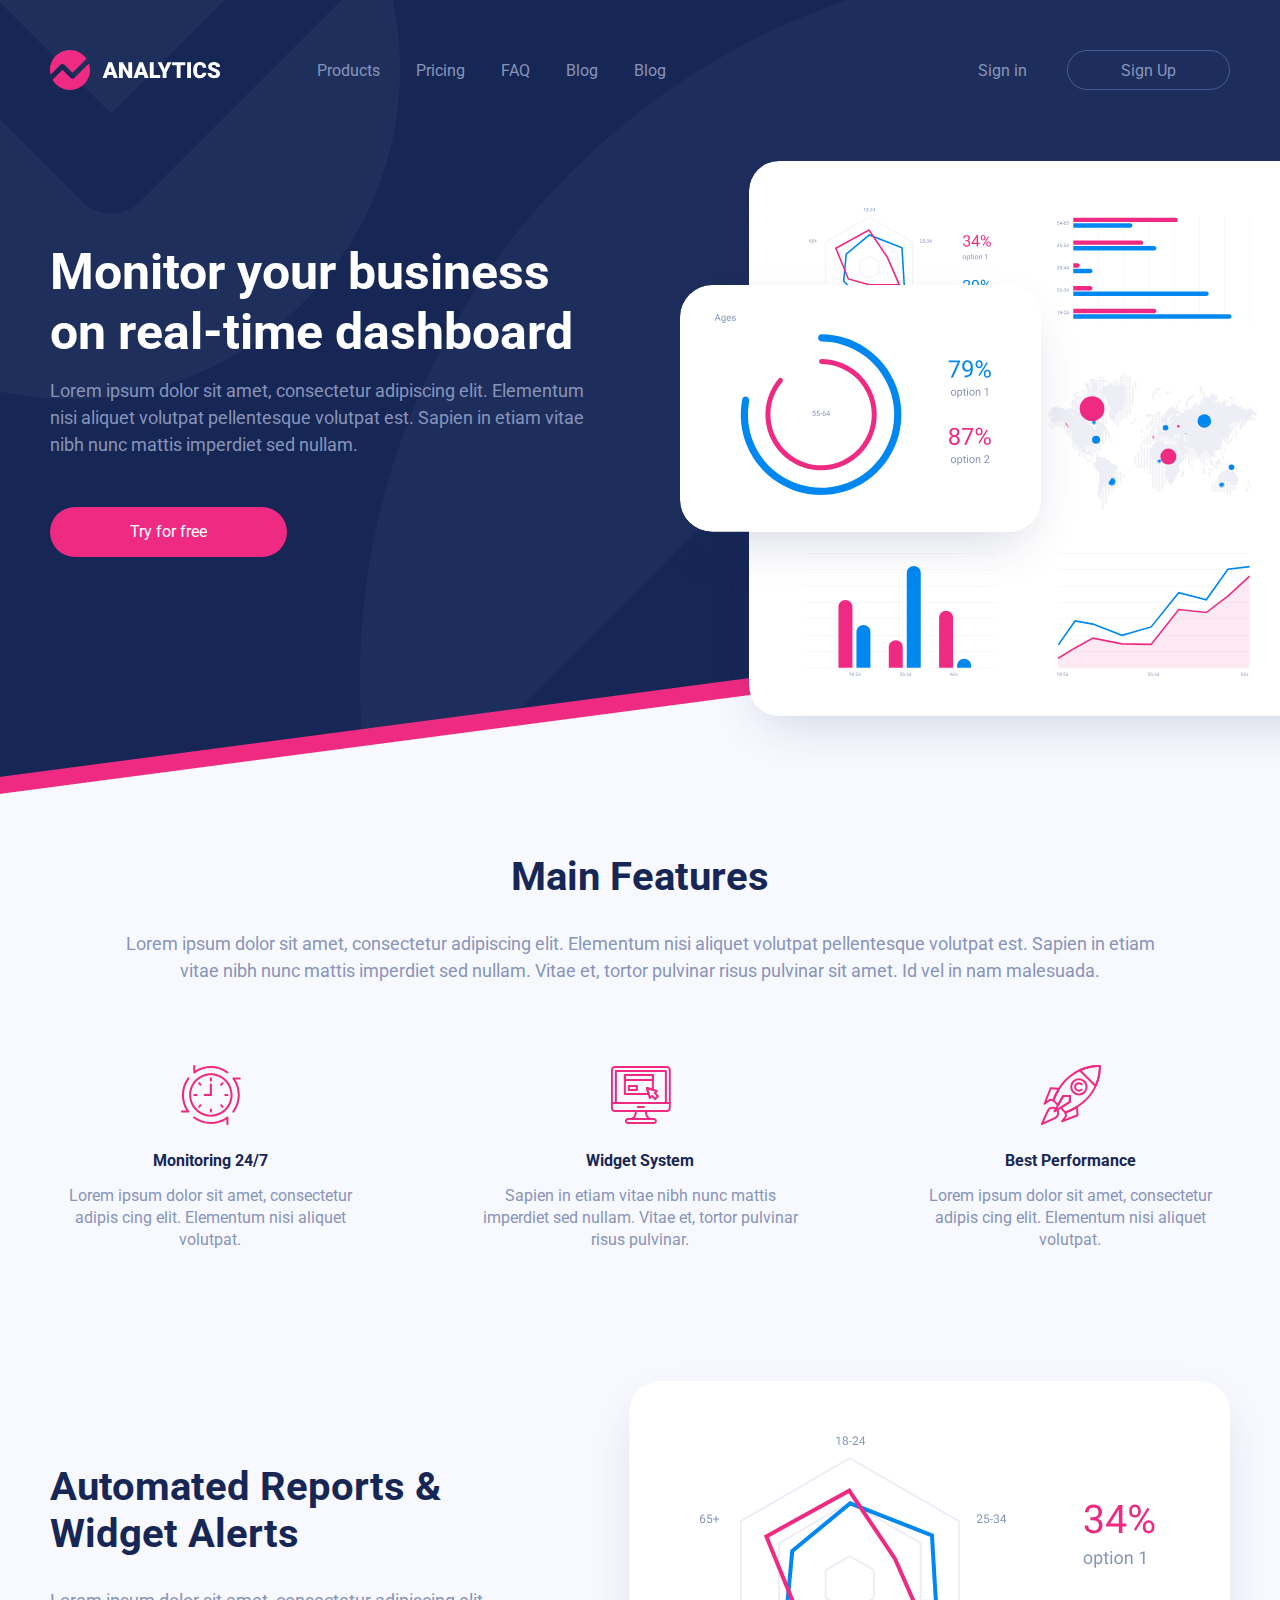
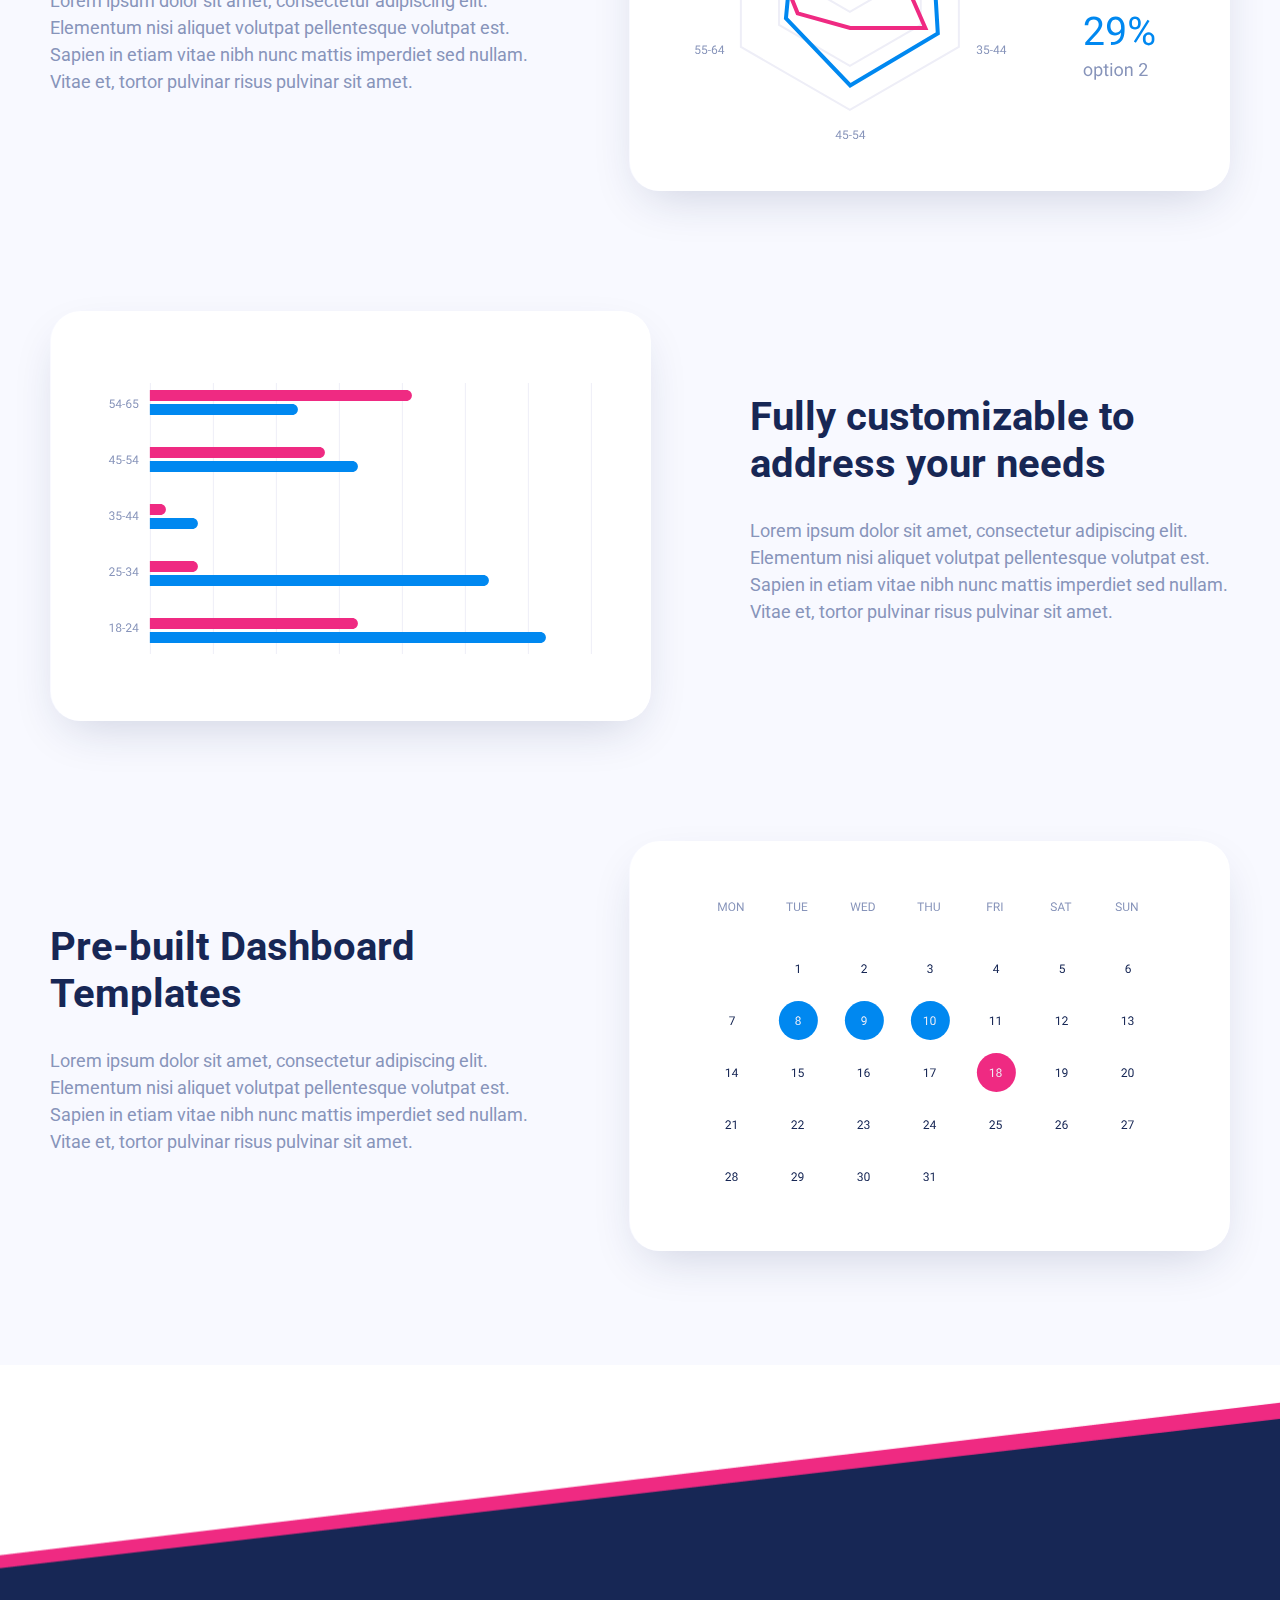
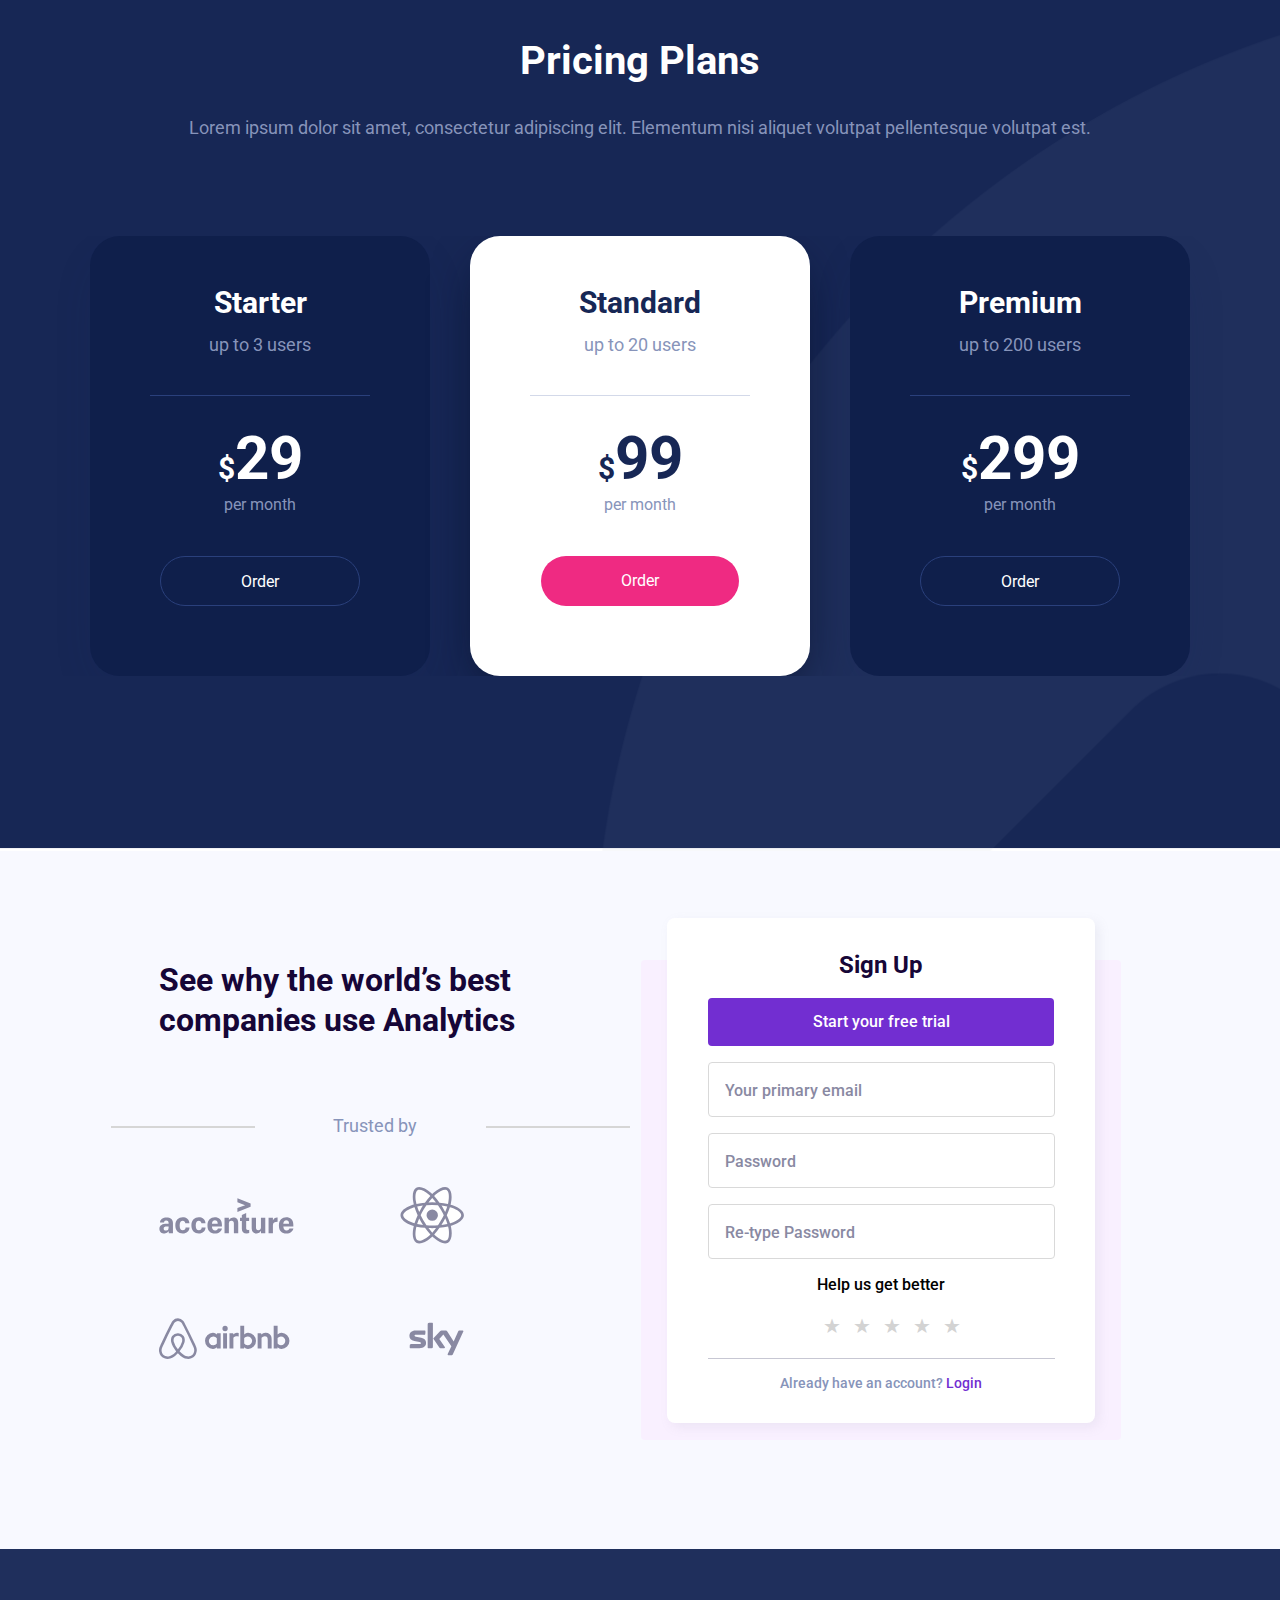
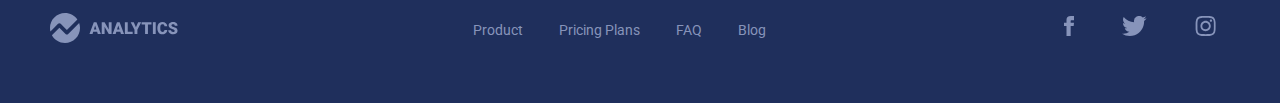
==== index.html @ 9b6d5c5c "task's been done" ====
<!DOCTYPE html>
<html lang="en">

<head>
    <meta charset="UTF-8">
    <meta http-equiv="X-UA-Compatible" content="IE=edge">
    <meta name="viewport" content="width=device-width, initial-scale=1.0">
    <title>Document</title>
    <link rel="stylesheet" href="./css/style.css">
    <link rel="stylesheet" href="./css/media.css">
    <link rel="preconnect" href="https://fonts.googleapis.com">
    <link rel="preconnect" href="https://fonts.gstatic.com" crossorigin>
    <link href="https://fonts.googleapis.com/css2?family=Roboto:wght@400;500;700&display=swap" rel="stylesheet">
</head>

<body>
    <header class="header">
        <div class="container">
            <div class="header__top">
                <div class="header__logo">
                    <a class="logo" href="https://www.figma.com/file/PxV85sdIzWj0CZ2kqg0hsT">
                        <img class="logo__img" src="./img/header/logo.svg" alt="logo">
                    </a>
                </div>


                <div class="menu">
                    <ul class="menu__list">
                        <li class="menu__items">
                            <a class="menu__link" href="#!">Products</a>
                        </li>
                        <li class="menu__items">
                            <a class="menu__link" href="#!">Pricing</a>
                        </li>
                        <li class="menu__items">
                            <a class="menu__link" href="#!">FAQ</a>
                        </li>
                        <li class="menu__items">
                            <a class="menu__link" href="#!"> Blog
                            </a>
                        </li>
                        <li class="menu__items">
                            <a class="menu__link" href="#!">Blog</a>
                        </li>
                    </ul>
                </div>
                <div class="sign">
                    <button class="sign__in-btn" href="#!">Sign in</button>
                    <button class="sign__up-btn" href="#!">Sign Up</button>
                </div>
                <nav class="hamburger-menu">
                    <label class="menu-btn" for="menu__toggle">
                        <span></span>
                        <span></span>
                        <span></span>
                    </label>
                </nav>
            </div>
        </div>
        <div class="header__row">
            <div class="header__content">
                <h1 class="header__title">Monitor your business on real-time dashboard</h1>
                <div class="header__text">
                    <p class="text">Lorem ipsum dolor sit amet, consectetur adipiscing elit. Elementum nisi aliquet
                        volutpat pellentesque volutpat est. Sapien in etiam vitae nibh nunc mattis imperdiet sed nullam.
                    </p>
                </div>
                <a class="btn btn--red" href="#!">Try for free</a>
            </div>
            <div class="header__img">
                <img src="./img/header/header-content-screen.svg" alt="analytic">
            </div>
        </div>
    </header>

    <main class="main">
        <section class="features">
            <div class="container">
                <div class="features__top">
                    <div class="features__title">
                        <h2 class="title">
                            Main Features
                        </h2>
                    </div>
                    <div class="features__text">
                        <p class="text">Lorem ipsum dolor sit amet, consectetur adipiscing elit. Elementum nisi aliquet
                            volutpat pellentesque volutpat est. Sapien in etiam vitae nibh nunc mattis imperdiet sed
                            nullam. Vitae et, tortor pulvinar risus pulvinar sit amet. Id vel in nam malesuada.</p>
                    </div>
                </div>
                <div class="features__row">
                    <div class="features__column">
                        <img class="features__column-img" src="./img/features/monitoring.svg" alt="monitoring">
                        <h4 class="features__column-title">Monitoring 24/7</h4>
                        <div class="features__column-desc">Lorem ipsum dolor sit amet, consectetur adipis
                            cing elit. Elementum nisi aliquet volutpat.</div>
                    </div>
                    <div class="features__column">
                        <img class="features__column-img" src="./img/features/widget.svg" alt="widget">
                        <h4 class="features__column-title">Widget System</h4>
                        <div class="features__column-desc">Sapien in etiam vitae nibh nunc mattis imperdiet
                            sed nullam. Vitae et, tortor pulvinar risus pulvinar.</div>
                    </div>
                    <div class="features__column">
                        <img class="features__column-img" src="./img/features/perfomance.svg" alt="perfomance">
                        <h4 class="features__column-title">Best Performance</h4>
                        <div class="features__column-desc">Lorem ipsum dolor sit amet, consectetur adipis
                            cing elit. Elementum nisi aliquet volutpat.</div>
                    </div>
                </div>
            </div>

        </section>
        <section class="automated">
            <div class="container">
                <div class="automated__row">
                    <div class="automated__column">
                        <div class="automated__column-title">
                            <h2 class="title">Automated Reports & Widget Alerts</h2>
                        </div>
                        <div class="automated__column-text">
                            <p class="text">
                                Lorem ipsum dolor sit amet, consectetur adipiscing elit. Elementum nisi aliquet volutpat
                                pellentesque volutpat est. Sapien in etiam vitae nibh nunc mattis imperdiet sed nullam.
                                Vitae et, tortor pulvinar risus pulvinar sit amet.
                            </p>
                        </div>
                    </div>
                    <img class="automated__column-img" src="./img/automated/screen-01.svg" alt="screen-01">
                </div>
                <div class="automated__row">
                    <div class="automated__column">
                        <div class="automated__column-title">
                            <h2 class="title">Fully customizable to address your needs </h2>
                        </div>
                        <div class="automated__column-text">
                            <p class="text">
                                Lorem ipsum dolor sit amet, consectetur adipiscing elit. Elementum nisi aliquet volutpat
                                pellentesque volutpat est. Sapien in etiam vitae nibh nunc mattis imperdiet sed nullam.
                                Vitae et, tortor pulvinar risus pulvinar sit amet.
                            </p>
                        </div>
                    </div>
                    <img class="automated__column-img" src="./img/automated/screen-02.svg" alt="screen-01">
                </div>
                <div class="automated__row">
                    <div class="automated__column">
                        <div class="automated__column-title">
                            <h2 class="title">Pre-built Dashboard Templates</h2>
                        </div>
                        <div class="automated__column-text">
                            <p class="text">
                                Lorem ipsum dolor sit amet, consectetur adipiscing elit. Elementum nisi aliquet volutpat
                                pellentesque volutpat est. Sapien in etiam vitae nibh nunc mattis imperdiet sed nullam.
                                Vitae et, tortor pulvinar risus pulvinar sit amet.
                            </p>
                        </div>
                    </div>
                    <img class="automated__column-img" src="./img/automated/screen-03.svg" alt="screen-01">
                </div>
            </div>
        </section>
        <section class="price">
            <div class="container">
                <div class="price__top">
                    <div class="price__top-title">
                        <h2 class="title">Pricing Plans</h2>
                    </div>
                    <p class="text">Lorem ipsum dolor sit amet, consectetur adipiscing elit. Elementum nisi aliquet
                        volutpat pellentesque volutpat est. </p>
                </div>
                <div class="price__card">
                    <div class="card">
                        <div class="card__content">
                            <div class="card__top card__top--border-color">
                                <h3 class="card__title">Starter</h3>
                                <div class="card__text">up to 3 users</div>
                            </div>
                            <div class="card__inner">
                                <div class="card__inner-cost"><span>$</span>29</div>
                                <div class="card__inner-descr">per month</div>
                            </div>
                            <a class="btn btn-border " href="#!">Order</a>
                        </div>
                    </div>
                    <div class="card card-white">
                        <div class="card__content">
                            <div class="card__top">
                                <h3 class="card__title card--color">Standard</h3>
                                <div class="card__text">up to 20 users</div>
                            </div>
                            <div class="card__inner">
                                <div class="card__inner-cost card--color"><span>$</span>99</div>
                                <div class="card__inner-descr">per month</div>
                            </div>
                            <a class="btn btn--red btn--back-dark" href="#!">Order</a>
                        </div>
                    </div>
                    <div class="card">
                        <div class="card__content">
                            <div class="card__top card__top--border-color">
                                <h3 class="card__title">Premium</h3>
                                <div class="card__text">up to 200 users</div>
                            </div>
                            <div class="card__inner">
                                <div class="card__inner-cost"><span>$</span>299</div>
                                <div class="card__inner-descr">per month</div>
                            </div>
                            <a class="btn btn-border " href="#!">Order</a>
                        </div>
                    </div>
                </div>
            </div>
        </section>
        <section class="companies">
            <div class="companies__row">
                <div class="companies__column companies__column--mini-size">
                    <div class="companies__title">See why the world’s best companies use Analytics</div>
                    <div class="companies__descr">Trusted by</div>
                    <div class="companies__icons">
                        <a class="companies__icons-accenture" href="#!">
                            <svg width="135" height="36" xmlns="http://www.w3.org/2000/svg">
                                <path
                                    d="M78.406 10.066L86.118 7.2l-7.712-3.034V.146l13.2 5.328v3.28l-13.2 5.332v-4.02zM5.505 35.49c-2.787 0-5.087-1.395-5.087-4.509v-.166c0-3.773 3.28-5.087 7.3-5.087h1.887v-.74c0-1.56-.654-2.46-2.294-2.46a2.04 2.04 0 00-2.293 1.968H.91c.327-3.45 3.034-5.086 6.64-5.086 3.689 0 6.395 1.56 6.395 5.413v10.334h-4.18v-1.806a5.042 5.042 0 01-4.261 2.139zm4.1-5.495v-1.474h-1.72c-2.133 0-3.2.575-3.2 1.967v.166c0 1.067.654 1.807 2.133 1.807a2.5 2.5 0 002.787-2.465zm14.1 5.494c-4.267 0-7.381-2.625-7.381-7.873v-.241c0-5.253 3.28-8.04 7.38-8.04 3.528 0 6.395 1.805 6.728 5.82h-4.1c-.247-1.474-1.067-2.46-2.541-2.46-1.806 0-3.114 1.474-3.114 4.508v.494c0 3.114 1.147 4.508 3.114 4.508a2.867 2.867 0 002.787-2.787h3.94c-.25 3.528-2.63 6.072-6.811 6.072h-.002zm16.075 0c-4.267 0-7.381-2.625-7.381-7.873v-.241c0-5.247 3.28-8.035 7.38-8.035 3.528 0 6.395 1.805 6.728 5.82h-4.1c-.247-1.474-1.067-2.46-2.541-2.46-1.806 0-3.114 1.474-3.114 4.509v.492c0 3.114 1.147 4.508 3.114 4.508a2.867 2.867 0 002.787-2.787h3.934c-.245 3.524-2.624 6.067-6.805 6.067h-.002zm16.155 0c-4.427 0-7.461-2.625-7.461-7.787v-.328c0-5.166 3.2-8.034 7.38-8.034 3.855 0 7.055 2.133 7.055 7.3v1.886H52.903c.166 2.788 1.394 3.854 3.2 3.854a2.768 2.768 0 002.868-1.967h4.02c-.574 2.863-2.953 5.076-7.054 5.076h-.002zm-3.032-9.843h5.82c-.08-2.294-1.146-3.28-2.867-3.28-1.393.087-2.626.823-2.953 3.28zm12.628-5.9h4.347v2.3a4.941 4.941 0 014.674-2.627c2.787 0 4.674 1.721 4.674 5.415v10.329h-4.347v-9.675c0-1.806-.74-2.627-2.294-2.627a2.586 2.586 0 00-2.707 2.869v9.427H65.53V19.746zm21.649-4.674v4.674h2.953v3.2H87.18v7.3c0 1.146.493 1.72 1.56 1.72a3.636 3.636 0 001.474-.247v3.361c-.8.231-1.629.342-2.46.328-3.361 0-4.92-1.56-4.92-4.675v-7.788h-1.8v-3.2h1.806v-2.87l4.34-1.803zm19.189 20.088h-4.351V32.87a4.773 4.773 0 01-4.5 2.626c-2.787 0-4.84-1.721-4.84-5.328V19.744h4.34v9.841c0 1.806.74 2.627 2.214 2.627a2.634 2.634 0 002-.824 2.627 2.627 0 00.707-2.045v-9.517h4.347v15.335l.083-.002zm3.2-15.414h4.349v2.867a4.641 4.641 0 014.674-3.034v4.267c-2.953 0-4.674.9-4.674 3.445v7.954h-4.347l-.002-15.5zm17.8 15.741c-4.427 0-7.461-2.626-7.461-7.788v-.327c0-5.166 3.2-8.035 7.381-8.035 3.854 0 7.054 2.134 7.054 7.3v1.887H124.33c.166 2.787 1.394 3.855 3.2 3.855a2.766 2.766 0 002.868-1.967h4.02c-.654 2.861-3.034 5.075-7.054 5.075h.005zm-3.119-9.842h5.821c-.08-2.293-1.147-3.28-2.868-3.28-1.313.088-2.546.824-2.953 3.28z" />
                            </svg>
                        </a>
                        <a class="companies__icons-react" href="#!">
                            <svg width="64" height="57" xmlns="http://www.w3.org/2000/svg">
                                <path
                                    d="M52.643 18.294a42.753 42.753 0 00-2.042-.643c.114-.462.22-.927.316-1.393 1.546-7.5.535-13.55-2.916-15.54C44.69-1.19 39.28.8 33.814 5.558c-.539.466-1.065.95-1.58 1.449a31.109 31.109 0 00-1.05-.971C25.454.948 19.713-1.195 16.264.8c-3.305 1.914-4.284 7.6-2.893 14.708.138.704.295 1.404.469 2.1-.812.23-1.6.477-2.348.738C4.776 20.687.487 24.357.487 28.165c0 3.932 4.6 7.875 11.6 10.266a36.83 36.83 0 001.715.536c-.188.75-.354 1.505-.5 2.265-1.327 6.988-.291 12.536 3.007 14.438 3.406 1.964 9.122-.055 14.688-4.92.44-.385.881-.792 1.324-1.22a41.464 41.464 0 001.715 1.565c5.39 4.639 10.716 6.513 14.01 4.606 3.4-1.97 4.509-7.93 3.073-15.182-.11-.554-.236-1.121-.38-1.7.4-.12.793-.242 1.18-.368 7.272-2.41 12-6.3 12-10.29 0-3.82-4.427-7.514-11.28-9.872l.004.005z" />
                                <path
                                    d="M51.065 35.883c-.347.115-.7.226-1.065.333a63.6 63.6 0 00-3.212-8.036 63.572 63.572 0 003.087-7.921c.649.188 1.279.386 1.886.6 5.87 2.02 9.45 5.009 9.45 7.31 0 2.453-3.866 5.637-10.145 7.718l-.001-.004zm-2.605 5.163c.613 2.748.714 5.586.3 8.372-.378 2.037-1.138 3.394-2.077 3.938-2 1.157-6.275-.347-10.885-4.314a40.916 40.916 0 01-1.6-1.454 63.686 63.686 0 005.317-6.752 63.265 63.265 0 008.592-1.324c.129.522.243 1.033.343 1.535l.01-.001zM22.112 53.159c-1.953.69-3.51.709-4.45.167-2-1.154-2.832-5.61-1.7-11.585.134-.706.288-1.408.464-2.106a63.746 63.746 0 008.549 1.238A65.949 65.949 0 0030.42 47.6c-.394.38-.797.751-1.21 1.113a22.952 22.952 0 01-7.1 4.446l.002-.001zm-9.15-17.288a22.959 22.959 0 01-7.4-3.93C3.99 30.59 3.2 29.25 3.2 28.166c0-2.31 3.444-5.256 9.188-7.26.72-.25 1.448-.478 2.183-.686a64.992 64.992 0 003.092 8.012 65.99 65.99 0 00-3.13 8.126 32.81 32.81 0 01-1.571-.49v.003zm3.067-20.882c-1.192-6.093-.4-10.69 1.592-11.842 2.122-1.23 6.815.523 11.76 4.915.317.28.635.575.953.879a64.95 64.95 0 00-5.4 6.687 66.205 66.205 0 00-8.465 1.316c-.162-.648-.308-1.3-.436-1.955h-.004zm27.363 6.757a85.24 85.24 0 00-1.93-3.172c2.025.255 3.964.6 5.785 1.01a57.797 57.797 0 01-2.03 5.463 92.215 92.215 0 00-1.825-3.3v-.001zm-11.158-10.87a57.942 57.942 0 013.733 4.508 79.493 79.493 0 00-7.5 0 58.558 58.558 0 013.765-4.5l.002-.007zM21 21.765a81.184 81.184 0 00-1.791 3.28 59.83 59.83 0 01-2.01-5.485c1.81-.405 3.74-.736 5.752-.987a77.82 77.82 0 00-1.945 3.2L21 21.764zm2 16.194a57.727 57.727 0 01-5.846-.94 60.704 60.704 0 012.056-5.6 80.587 80.587 0 003.792 6.54H23zm9.3 7.689a61.145 61.145 0 01-3.817-4.568c1.214.048 2.451.072 3.71.072 1.294 0 2.57-.029 3.83-.085a57.65 57.65 0 01-3.714 4.582l-.01-.001zM45.243 31.32a57.535 57.535 0 012.13 5.58 57.53 57.53 0 01-5.918 1.009 94.204 94.204 0 001.948-3.228 86.855 86.855 0 001.84-3.361zm-4.187 2.007a90.628 90.628 0 01-3.043 4.91c-1.882.134-3.827.2-5.81.2-1.981 0-3.893-.061-5.742-.181a76.762 76.762 0 01-5.806-10.03 76.052 76.052 0 012.7-5.113 76.531 76.531 0 013.076-4.9 76.586 76.586 0 0111.563.002 81.184 81.184 0 013.056 4.88 93.513 93.513 0 012.735 5.09 81.633 81.633 0 01-2.726 5.135l-.003.007zm5.59-30.262c2.124 1.225 2.95 6.165 1.616 12.644-.088.422-.183.842-.285 1.26a64.903 64.903 0 00-8.482-1.34 63.66 63.66 0 00-5.362-6.691c.475-.458.961-.904 1.459-1.338 4.683-4.076 9.06-5.685 11.055-4.535h-.001z"
                                    fill="#fff" />
                                <path d="M32.204 22.502a5.665 5.665 0 110 11.329 5.665 5.665 0 010-11.33" />
                            </svg>
                        </a>
                        <a class="companies__icons-airbnb" href="#!">

                            <svg width="131" height="41" xmlns="http://www.w3.org/2000/svg">
                                <path
                                    d="M68.73 10.447a2.65 2.65 0 11-5.298.002 2.65 2.65 0 015.299-.002zm-10.92 5.338v.652a5.09 5.09 0 00-3.951-1.63 8.07 8.07 0 000 16.134 4.946 4.946 0 003.952-1.67v.691a.556.556 0 00.57.57h3.3v-15.32h-3.3a.586.586 0 00-.57.572v.001zm0 9.82a4.047 4.047 0 01-3.3 1.67 4.403 4.403 0 01-4.258-6.134 4.404 4.404 0 014.259-2.666 4.16 4.16 0 013.3 1.671v5.458zm6.317-10.39h3.91v15.32h-3.91V15.212v.001zm58.428-.409a5.087 5.087 0 00-3.953 1.631v-8.6h-3.911v22.695h3.3a.582.582 0 00.57-.57v-.693a5.04 5.04 0 003.952 1.671 8.07 8.07 0 00.042-16.136v.002zm-.652 12.428a3.992 3.992 0 01-3.3-1.67v-5.46a4.422 4.422 0 013.3-1.672 4.399 4.399 0 110 8.8v.002zm-9.249-5.785v9.127h-3.912v-8.679c0-2.526-.815-3.545-3.014-3.545a4.378 4.378 0 00-3.179 1.508v10.675h-3.91v-15.32h3.1a.582.582 0 01.571.57v.652a5.615 5.615 0 014.155-1.63 6.346 6.346 0 014.279 1.466c1.385 1.141 1.915 2.607 1.915 5.175l-.005.001zm-23.511-6.642a5.09 5.09 0 00-3.952 1.631v-8.6H81.28v22.695h3.3a.583.583 0 00.57-.57v-.693a5.045 5.045 0 003.953 1.671 8.07 8.07 0 00.04-16.135v.001zm-.652 12.428a3.988 3.988 0 01-3.3-1.67v-5.46a4.423 4.423 0 013.3-1.672 4.405 4.405 0 110 8.8v.002zM77.898 14.807a6.223 6.223 0 011.793.2v3.626s-3.26-1.1-5.3 1.223v10.716h-3.912V15.213h3.3a.582.582 0 01.57.571v.652a5.355 5.355 0 013.549-1.63v.001zM37.276 29.15c-.2-.489-.407-1.018-.611-1.467-.326-.733-.652-1.426-.937-2.078l-.041-.04a432.964 432.964 0 00-9-18.417l-.122-.245a87.692 87.692 0 01-.977-1.915c-.402-.8-.894-1.552-1.467-2.24A6.581 6.581 0 0018.94.22a6.838 6.838 0 00-5.214 2.445c-.56.699-1.051 1.45-1.467 2.241-.318.642-.644 1.28-.977 1.915l-.123.245c-3.137 6.111-6.193 12.3-9 18.416l-.041.081c-.285.653-.611 1.345-.937 2.078-.204.45-.407.938-.611 1.467a9.142 9.142 0 00-.49 4.4 8.66 8.66 0 005.3 6.764 8.361 8.361 0 003.3.652 10.76 10.76 0 005.135-1.467 20.632 20.632 0 005.045-4.237 21.41 21.41 0 005.052 4.237 10.763 10.763 0 004.074 1.385 8.216 8.216 0 004.36-.57 8.644 8.644 0 005.3-6.764 7.72 7.72 0 00-.37-4.359h-.001zM18.9 31.27a20.093 20.093 0 01-4.115-7.579 6.57 6.57 0 01-.122-2.486c.08-.613.303-1.2.652-1.712a4.328 4.328 0 013.586-1.793 4.173 4.173 0 013.586 1.793c.348.512.571 1.099.652 1.712a6.558 6.558 0 01-.122 2.486 20.746 20.746 0 01-4.117 7.576v.002zm16.256 1.914a6.053 6.053 0 01-3.707 4.768 6.17 6.17 0 01-3.1.407 8.021 8.021 0 01-3.1-1.059 19.035 19.035 0 01-4.645-3.953 22.984 22.984 0 004.93-9c.264-1.134.332-2.306.2-3.464a6.606 6.606 0 00-1.1-2.77 6.867 6.867 0 00-5.745-2.894 6.97 6.97 0 00-5.745 2.893 6.613 6.613 0 00-1.1 2.771 8.466 8.466 0 00.2 3.464c.61 2.69 2.28 5.745 4.93 9.045a18.297 18.297 0 01-4.645 3.953 7.998 7.998 0 01-3.1 1.06 6.517 6.517 0 01-3.1-.408 6.055 6.055 0 01-3.686-4.776 6.74 6.74 0 01.367-3.178c.122-.408.326-.815.53-1.3.285-.652.61-1.345.937-2.038l.04-.08A445.136 445.136 0 0113.483 8.33l.122-.245c.326-.61.652-1.263.978-1.874.307-.64.69-1.242 1.14-1.793a4.277 4.277 0 016.52 0c.45.551.832 1.153 1.14 1.793.327.611.653 1.263.979 1.874l.123.245a540.03 540.03 0 018.923 18.335v.041c.326.653.61 1.386.937 2.038.2.488.407.9.53 1.3a6.885 6.885 0 01.284 3.137l-.001.003z" />
                            </svg>
                        </a>
                        <a class="companies__icons-sky" href="#!">
                            <svg width="55" height="34" xmlns="http://www.w3.org/2000/svg">
                                <path
                                    d="M23.904 1.509a.676.676 0 00-.758-.724h-2.67a1.636 1.636 0 00-1.814 1.824v22.868a.682.682 0 00.764.726h2.664a1.634 1.634 0 001.814-1.825V1.508zm30.514 7.714c0-.43-.317-.641-.749-.641h-3.24a1.107 1.107 0 00-1.177.755l-4.568 10.137-6.366-10.031a1.721 1.721 0 00-1.757-.858h-3.85a2.025 2.025 0 00-1.7.722l-6.784 7.277 6.079 8.867a1.329 1.329 0 001.176.747h3.626c.543 0 .859-.218.859-.674a1.194 1.194 0 00-.316-.715l-5.344-7.912 4.053-4.365 8.011 11.841-3.536 7.482c-.114.2-.187.419-.216.646 0 .434.318.642.751.642h3.215a1.1 1.1 0 001.176-.752L54.206 9.87c.115-.2.188-.42.212-.648zM6.941 14.677c-1.065-.24-1.4-.54-1.4-1.077 0-.418.331-.752 1.291-.752h7.773a1.632 1.632 0 001.819-1.813V9.344a.68.68 0 00-.723-.761h-9.1C2.544 8.585.418 10.933.418 13.924c0 2.665 1.636 4.287 4.91 5.015l5.224 1.169c1.062.235 1.392.54 1.392 1.084 0 .412-.329.744-1.286.744h-8.1A1.63 1.63 0 00.734 23.75v1.69a.679.679 0 00.719.763h8.889c4.8 0 6.731-2.35 6.731-5.133 0-2.875-1.657-4.5-4.908-5.223l-5.224-1.17z" />
                            </svg>
                        </a>
                    </div>
                </div>
                <div class="companies__column">
                    <div class="companies__column-inner">
                        <h3 class="companies__column-title">Sign Up</h3>
                        <form class="form__authorization">
                            <button class="form__auth-btn" type="submit" name="form__auth-submit">Start your free
                                trial</button>
                            <input class="form__auth" type="email" name="form__auth-email"
                                placeholder="Your primary email">
                            <input class="form__auth" id="password1" type="password" name="form__auth-pass"
                                placeholder="Password">
                            <input class="form__auth" id="password2" type="password" name="form__auth-pass"
                                placeholder="Re-type Password">
                        </form>
                        <div class="companies__stars">
                            <h4 class="companies__stars-title">Help us get better</h4>
                            <div class="rating-area">
                                <input type="radio" id="star-5" name="rating" value="5">
                                <label for="star-5" title="Оценка «5»"></label>
                                <input type="radio" id="star-4" name="rating" value="4">
                                <label for="star-4" title="Оценка «4»"></label>
                                <input type="radio" id="star-3" name="rating" value="3">
                                <label for="star-3" title="Оценка «3»"></label>
                                <input type="radio" id="star-2" name="rating" value="2">
                                <label for="star-2" title="Оценка «2»"></label>
                                <input type="radio" id="star-1" name="rating" value="1">
                                <label for="star-1" title="Оценка «1»"></label>
                            </div>
                            <p class="companies__stars-text">Already have an account? <a href="#!">Login</a></p>
                        </div>
                    </div>
                </div>
            </div>
        </section>
    </main>

    <div class="footer">
        <div class="container">
            <div class="footer__row">
                <a class="logo" href="">
                    <img src="./img/footer/logo.svg" alt="footer-logo">
                </a>
                <nav class="footer__menu">
                    <ul class="footer__menu-list">
                        <li class="footer__menu-item">
                            <a class="footer__menu-link" href="#!">Product</a>
                        </li>
                        <li class="footer__menu-item">
                            <a class="footer__menu-link" href="#!">Pricing Plans</a>
                        </li>
                        <li class="footer__menu-item">
                            <a class="footer__menu-link" href="#!">FAQ</a>
                        </li>
                        <li class="footer__menu-item">
                            <a class="footer__menu-link" href="#!">Blog</a>
                        </li>
                    </ul>
                </nav>
                <div class="footer__social">
                    <ul class="footer__social-list">
                        <li class="footer__social-item">
                            <a class="footer__social-link" href="#!">
                                <svg width="10" height="20" xmlns="http://www.w3.org/2000/svg">
                                    <path
                                        d="M2.5 6.667H0V10h2.5v10h4.167V10h3L10 6.667H6.667V5.25c0-.75.166-1.083.916-1.083H10V0H6.833C3.833 0 2.5 1.333 2.5 3.833v2.834z" />
                                </svg>
                            </a>
                        </li>
                        <li class="footer__social-item">
                            <a class="footer__social-link" href="#!">
                                <svg width="25" height="20" xmlns="http://www.w3.org/2000/svg">
                                    <path
                                        d="M7.74 20c9.286 0 14.365-7.694 14.365-14.365 0-.219-.005-.436-.015-.653a10.273 10.273 0 002.519-2.614 10.07 10.07 0 01-2.9.794A5.067 5.067 0 0023.93.37a10.12 10.12 0 01-3.205 1.226A5.05 5.05 0 0012.119 6.2 14.334 14.334 0 011.713.926a5.03 5.03 0 00-.684 2.537c0 1.752.891 3.298 2.247 4.203a5.013 5.013 0 01-2.287-.632l-.001.065a5.05 5.05 0 004.05 4.95 5.053 5.053 0 01-2.28.086 5.055 5.055 0 004.717 3.507 10.13 10.13 0 01-6.27 2.161c-.408 0-.81-.023-1.205-.07A14.293 14.293 0 007.74 20z" />
                                </svg>
                            </a>
                        </li>
                        <li class="footer__social-item">
                            <a class="footer__social-link" href="#!">
                                <svg width="21" height="20" xmlns="http://www.w3.org/2000/svg">
                                    <path
                                        d="M10.608 1.833c2.667 0 3 0 4.084.084 2.75.083 4 1.416 4.083 4.083.083 1.083.083 1.333.083 4s0 3-.083 4c-.083 2.667-1.417 4-4.083 4.083-1.084.084-1.334.084-4.084.084-2.666 0-3 0-4-.084-2.75-.083-4-1.416-4.083-4.083-.083-1.083-.083-1.333-.083-4s0-3 .083-4c.083-2.667 1.417-4 4.083-4.083 1-.084 1.334-.084 4-.084zm0-1.833c-2.75 0-3.083 0-4.083.083C2.858.25.858 2.25.692 5.917.608 6.917.608 7.25.608 10s0 3.083.084 4.083c.166 3.667 2.166 5.667 5.833 5.834 1 .083 1.333.083 4.083.083s3.084 0 4.084-.083c3.666-.167 5.666-2.167 5.833-5.834.083-1 .083-1.333.083-4.083s0-3.083-.083-4.083C20.358 2.25 18.358.25 14.692.083 13.692 0 13.358 0 10.608 0zm0 4.833c-2.833 0-5.166 2.334-5.166 5.167 0 2.833 2.333 5.167 5.166 5.167 2.834 0 5.167-2.334 5.167-5.167 0-2.833-2.333-5.167-5.167-5.167zm0 8.5A3.343 3.343 0 017.275 10c0-1.833 1.5-3.333 3.333-3.333 1.834 0 3.334 1.5 3.334 3.333 0 1.833-1.5 3.333-3.334 3.333zM15.942 3.5c-.667 0-1.167.5-1.167 1.167 0 .666.5 1.166 1.167 1.166.666 0 1.166-.5 1.166-1.166 0-.667-.5-1.167-1.166-1.167z" />
                                </svg>
                            </a>
                        </li>
                    </ul>
                </div>
            </div>
        </div>
    </div>
    <script src="./js/main.js"></script>
    <script>
        let menuBtn = document.querySelector('.menu-btn');
        let menuEl = document.querySelector('.menu');
        let body = document.body;
        menuBtn.addEventListener('click', function () {
            menuBtn.classList.toggle('active');
            menuEl.classList.toggle('active');
            body.classList.toggle('hide__scroll')


        })
    </script>
</body>

</html>
---- css/style.css ----
@import "./reset.css";

body {
  font-family: "Roboto", sans-serif;
  font-size: 18px;
  color: #8794ba;
  background: #f8f9ff;
}

.none {
  display: none;
}

.header {
  background-image: url("../img/header/header-bg.png");
  background-repeat: no-repeat;
  background-size: cover;
  background-position: bottom;
  height: 815px;
}

.container {
  max-width: 1210px;
  margin: 0 auto;
  padding: 0 15px;
}

.title {
  font-weight: 700;
  font-size: 40px;
  line-height: 1.175;
  color: #172755;
}
.text {
  line-height: 1.5;
}

.header__top {
  padding-top: 50px;
  display: flex;
  align-items: center;
  justify-content: space-between;
  font-size: 16px;
}

.header__logo {
  margin-right: 82px;
}

.menu {
  margin-right: auto;
}

.menu__list {
  display: flex;
  column-gap: 36px;
}

.menu__link {
  color: #8794ba;
  text-align: center;
  display: inline-block;
  transition: transform 0.3s ease-in;
}

.menu__link:hover {
  color: #ef2a82;
  transform: scale(1.3);
}

.menu__link:active {
  position: relative;
  top: 1px;
}

.sign {
  display: flex;
  column-gap: 40px;
}
.sign__in-btn {
  display: inline-block;
  transition: transform 0.3s ease-in;
}

.sign__in-btn:hover {
  color: #ef2a82;
  transform: scale(1.3);
}

.sign__up-btn {
  display: inline-block;
  height: 40px;
  padding-left: 53px;
  padding-right: 53px;
  border: 1px solid #465b95;
  border-radius: 68px;
  line-height: 40px;
  transition: background 0.3s ease-in, color 0.3s ease-in, border 0.3s ease-in;
}

.sign__up-btn:hover {
  background: #ef2a82;
  color: #172755;
  border: 1px solid #ef2a82;
}

.sign__up-btn:active {
  position: relative;
  top: 1px;
}

.header__row {
  padding-top: 71px;
  padding-bottom: 60px;
  display: flex;
  align-items: center;
  column-gap: 81px;
  padding-left: calc((100% - 1210px) / 2 + 15px);
  overflow-x: hidden;
}

.header__content {
  max-width: 550px;
  flex-shrink: 0;
  margin-bottom: 78px;
}

.header__title {
  margin-bottom: 15px;
  font-size: 50px;
  line-height: 1.2;
  font-weight: 700;
  color: #fff;
}

.header__text {
  margin-bottom: 49px;
}

.header__text > p {
  margin-bottom: 15px;
}

.btn {
  display: inline-block;
  height: 50px;
  padding: 0 80px; 
  border-radius: 68px;
  font-size: 16px;
  line-height: 50px;
  color: #fff;

  transition: background 0.3s ease-in, color 0.3s ease-in;
}

.btn:hover {
  background: #f8f9ff;
  color: #0f1f4b;
}

.btn:active {
  position: relative;
  top: 1px;
}

.btn--red {
  background: #ef2a82;
  
}

.btn--back-dark:hover {
  background: #0f1f4b;
  color: #f8f9ff;
}

.btn-border {
  border: 1px solid #2a407c;
}

.header__img {
  position: relative;
  flex-shrink: 0;
  margin-left: 68px;
}

.header__img img {
  box-shadow: 0px 18px 50px -15px rgba(25, 42, 89, 0.2);
  border-radius: 30px;
}

.header__img::before {
  position: absolute;
  content: "";
  background-image: url("../img/header/screen-chart.svg");
  background-repeat: no-repeat;
  width: 361px;
  height: 247px;
  left: -69px;
  top: 124px;
  box-shadow: 0px 19.2249px 53.4024px -16.0207px rgba(25, 42, 89, 0.2);
  border-radius: 32.0414px;
}

.main {
  padding-top: 38px;
  padding-bottom: 109px;
}

.features {
  padding-bottom: 130px;
}

.features__top {
  text-align: center;
}

.features__title {
  margin-bottom: 30px;
}

.features__text {
  margin: 0 auto 81px;
  max-width: 1060px;
}

.features__text > p {
  margin-bottom: 15px;
}

.features__row {
  display: flex;
  justify-content: space-between;
  align-items: center;
  column-gap: 100px;
}

.features__column {
  width: 320px;
  text-align: center;
}

.features__column-img {
  margin-bottom: 26px;
}

.features__column-title {
  margin-bottom: 15px;
  font-weight: 700;
  font-size: 16px;
  line-height: 1.1875;
  color: #172755;
}

.features__column-desc {
  font-size: 16px;
  line-height: 1.375;
}

.automated {
  padding-bottom: 114px;
}

.automated__row {
  display: flex;
  justify-content: space-between;
  align-items: center;
}

.automated__row + .automated__row {
  margin-top: 120px;
}

.automated__row:nth-child(even) {
  flex-direction: row-reverse;
}

.automated__column {
  width: 480px;
  flex-shrink: 0;
}

.automated__column-title {
  margin-bottom: 30px;
}

.automated__column-text > p {
  margin-bottom: 15px;
}

.automated__column-img {
  /* width: 600px; */
  box-shadow: 0px 18px 50px -15px rgb(25 42 89 / 20%);
  border-radius: 30px;
}

.price {
  background-image: url("../img/price/price-bg.png");
  background-repeat: no-repeat;
  background-size: cover;
  height: 1086px;
}

.price__top {
  padding-top: 272px;
  padding-bottom: 80px;
  text-align: center;
}

.price__top-title > * {
  padding-bottom: 30px;
  color: #fff;
}

.price__top > p {
  /* width: 650px; */
  margin: 0 auto 15px;
}

.price__card {
  display: flex;
  justify-content: space-evenly;
  overflow-x: hidden;
}

.card {
  width: 340px;
  background-color: #0f1f4b;
  box-shadow: 0px 18px 50px -15px rgba(25, 42, 89, 0.2);
  border-radius: 30px;
  text-align: center;
 
}

.card-white {
  background-color: #fff;
  box-shadow: 0px 18px 50px -15px #060f28;
}

.card__content {
  padding: 50px 60px 70px 60px;
  
}

.card__top {
  border-bottom: 1px solid #d3d9e9;
}

.card__top--border-color {
  border-bottom: 1px solid #2a407c;
}

.card__title {
  margin-bottom: 10px;
  font-weight: 700;
  font-size: 30px;
  line-height: 1.166;
  color: #fff;
}

.card__text {
  font-size: 18px;
  line-height: 1.5;
  padding-bottom: 37px;
}

.card__inner {
  margin-top: 28px;
  margin-bottom: 40px;
}

.card__inner-cost {
  font-weight: 700;
  font-size: 60px;
  line-height: 1.166;
  color: #fff;
}

.card--color {
  color: #172755;
}

.card__inner-cost span {
  font-size: 30px;
}

.card__inner-descr {
  font-size: 16px;
  line-height: 1.375;
}

.companies {
  padding-top: 109px;
  max-width: 962px;
  margin: 0 auto;
}

.companies__row {
  display: flex;
  justify-content: space-between;
  column-gap: 46px;
}

.companies__column {
  width: 480px;
  height: 480px;
  position: relative;
}

.companies__column--mini-size {
  width: 431px;
  flex-shrink: 0;
}

.companies__title {
  margin-bottom: 75px;
  font-weight: 700;
  font-size: 32px;
  line-height: 1.25;
  color: #160637;
}

.companies__descr {
  margin-bottom: 51px;
  position: relative;
  text-align: center;
}

.companies__descr::before,
.companies__descr::after {
  position: absolute;
  content: "";
  width: 144px;
  height: 2px;
  background: #d6d6d6;
  top: 50%;
  transform: translateX(-50%);
}

.companies__descr::before {
  left: 24px;
}

.companies__descr::after {
  right: -112px;
}

.companies__icons {
  width: 305px;
  display: flex;
  flex-wrap: wrap;
  justify-content: space-between;
  align-items: center;
  row-gap: 70px;
  column-gap: 105px;
}

.companies__icons-accenture,
.companies__icons-react,
.companies__icons-airbnb,
.companies__icons-sky {
  fill: #8989a2;

  transition: fill 0.3s ease-in;
}

.companies__icons-accenture:hover {
  fill: #000;
}

.companies__icons-react:hover {
  fill: rgb(152, 152, 253);
}

.companies__icons-airbnb:hover {
  fill: rgb(254, 69, 69);
}

.companies__icons-sky:hover {
  fill: blue;
}

.companies__column + .companies__column {
  background: #f9f0ff;
  border-radius: 4px;
}

.companies__column-inner {
  position: absolute;
  left: 26px;
  top: -42px;
  padding: 32px 40.5px;
  width: 428px;
  background-color: #fff;
  box-shadow: 4px 4px 12px rgba(137, 137, 162, 0.122);
  border-radius: 8px;
}

.companies__column-title {
  margin-bottom: 16px;
  font-weight: 700;
  font-size: 24px;
  line-height: 1.333;
  color: #160637;
  text-align: center;
}

.form__authorization {
  margin-bottom: 16px;
}

.form__authorization > * + * {
  margin-top: 16px;
}

.form__auth-btn {
  padding-left: 105px;
  padding-right: 104px;
  line-height: 48px;
  height: 48px;
  border-radius: 4px;
  background: #722ed1;
  font-weight: 500;
  font-size: 16px;
  color: #ffffff;

  transition: background 0.3s ease-in;
}

.form__auth-btn:hover {
  background: #ef2a82;
}

.form__auth {
  padding: 16px;
  width: 100%;
  border: 1px solid #d9d9d9;
  border-radius: 4px;
  color: #2a407c;
}

.form__auth::placeholder {
  font-weight: 500;
  font-size: 16px;
  line-height: 1.187;
  color: #8989a2;
}

.companies__stars {
  text-align: center;
  font-weight: 500;
}

.companies__stars-title {
  margin-bottom: 16px;
  font-size: 16px;
  line-height: 1.187;
  color: #000000;
}

.rating-area {
  width: 265px;
  margin-bottom: 16px;
  display: flex;
  flex-direction: row-reverse;
}
.rating-area:not(:checked) > input {
  display: none;
}
.rating-area:not(:checked) > label {
  margin-right: 15px;
  width: 15px;
  padding: 0;
  cursor: pointer;
  font-size: 20px;
  line-height: 32px;
  color: lightgrey;
}
.rating-area:not(:checked) > label:before {
  content: "★";
}
.rating-area > input:checked ~ label {
  color: gold;
}
.rating-area:not(:checked) > label:hover,
.rating-area:not(:checked) > label:hover ~ label {
  color: gold;
}
.rating-area > input:checked + label:hover,
.rating-area > input:checked + label:hover ~ label,
.rating-area > input:checked ~ label:hover,
.rating-area > input:checked ~ label:hover ~ label,
.rating-area > label:hover ~ input:checked ~ label {
  color: gold;
}
.rate-area > label:active {
  position: relative;
}

.companies__stars-text {
  padding-top: 16px;
  font-size: 14px;
  line-height: 1.142;
  border-top: 1px solid rgba(137, 137, 162, 0.48);
}

.companies__stars-text a {
  color: #722ed1;
}

.footer {
  background: #1f2f5c;
}

.footer__row {
  padding: 64px 0px 60px 0px;
  display: flex;
  justify-content: space-between;
  align-items: center;
}

.footer__menu-list {
  display: flex;
}

.footer__menu-item + .footer__menu-item {
  margin-left: 36px;
}

.footer__menu-link {
  font-size: 14px;
  line-height: 1.142;
  color: #8794ba;

  transition: color 0.3s ease-in;
}

.footer__menu-link:hover {
  color: red;
}

.footer__social-list {
  display: flex;
  align-items: center;
}

.footer__social-item + .footer__social-item {
  margin-left: 20px;
}

.footer__social-link {
  fill: #8794ba;
  border-radius: 8px;
  padding-left: 14px;
  padding-right: 14px;
  padding-top: 10px;
  padding-bottom: 6px;
  background-color: transparent;

  transition: fill 0.3s ease-in, background-color 0.3s ease-in;
}

.footer__social-link:hover {
  fill: red;
  background-color: #fff;
}
---- css/media.css ----
@media (max-width: 1260px) {
  .header__content {
    margin: 0 20px;
    margin-bottom: 78px;
  }
}

@media (max-width: 1115px) {
  .features__row {
    column-gap: 0;
    gap: 5px;
  }

  .header__logo {
    margin-right: 0;
  }
  .header__content {
    margin: 0 20px;
  }

  .automated__row {
    flex-direction: column;
    margin-top: 0;
    width: 100%;
  }
  .automated__column {
    width: 100%;
  }
  .automated__column-img {
    max-width: 100%;
  }

  .automated__row + .automated__row {
    margin-top: 70px;
  }

  .automated__row:nth-child(even) {
    flex-direction: column;
  }

  .automated {
    padding-bottom: 0px;
  }
  .companies__column-inner {
    padding: 36px 30px;
  }
  .companies__column + .companies__column {
    background: none;
    border-radius: 4px;
  }
  .companies__column-inner {
    position: static;
    left: 26px;
    top: -42px;
    padding: 32px 40.5px;
    width: auto;
    background-color: #fff;
    box-shadow: 4px 4px 12px rgba(137, 137, 162, 0.122);
    border-radius: 8px;
  }
  .companies__column {
    position: static;
    width: 100%;
  }
  .companies__column-inner .form__authorization {
    display: flex;
    flex-wrap: wrap;
    justify-content: space-around;
  }
  .form__auth-btn {
    width: 100%;
  }

  .rating-area {
    width: 100%;
    margin-bottom: 16px;
    display: flex;
    flex-direction: row-reverse;
    justify-content: center;
  }
  .companies__row {
    flex-direction: column;
    align-items: center;
  }
  .header__top {
    gap: 30px;
    padding-top: 50px;
    display: flex;
    font-size: 16px;
    align-items: center;
    flex-direction: column;
  }
  .companies__icons {
    width: auto;
  }

  .header__row {
    padding-top: 0;
  }
  .menu {
    margin: auto;
  }
}

@media (max-width: 767px) {
  .title {
    font-size: 30px;
    line-height: 35px;
  }
  .header__title {
    font-size: 31px;
  }
  .header {
    height: 900px;
  }

  .container {
    display: flex;
    justify-content: space-around;
    /* padding: 0; */
    margin: 0;
    padding: 0 20px;
  }
  .menu {
    /* display: none; */
  }

  .sign__up-btn {
    display: none;
  }
  .header__top {
    flex-direction: row;
    padding: 20px;
    width: 100%;
  }

  .header__text {
    margin-bottom: 26px;
  }
  .header__img {
    margin: 0px 20px;
    position: static;
  }

  .header__img img {
    max-height: 300px;
  }

  .header__img::before {
    display: none;
  }

  .header__title {
    font-size: 35px;
    padding-top: 20px;
  }

  .header__row {
    column-gap: 0px;
    flex-direction: column-reverse;
  }

  element.style {
    margin-bottom: 128px;
  }

  .btn {
    display: flex;
    justify-content: center;
    align-items: center;
    margin: auto 10px;
    font-size: 16px;
    line-height: 19px;
  }

  .main {
    padding-top: 0px;
    padding-bottom: 35px;
  }

  .main .container {
    display: flex;
    flex-wrap: wrap;
    justify-content: space-around;
  }

  .companies__column--mini-size {
    display: none;
    width: 431px;
    flex-shrink: 0;
  }

  .features__row {
    display: flex;
    justify-content: center;
    column-gap: 100px;
    flex-wrap: wrap;
    align-items: center;
  }

  .features__column {
    width: 100%;
  }
  .footer {
    display: flex;
    justify-content: space-around;
    height: 97px;
  }
  .footer__row {
    padding: 0;
    display: flex;
    align-items: center;
  }

  .footer__menu {
    display: none;
  }

  .hamburger-menu {
    display: flex;
    justify-content: flex-end;
  }

  .menu-btn {
    width: 30px;
    height: 30px;
    position: relative;
    z-index: 2;
  }

  .menu-btn span {
    width: 30px;
    height: 2px;
    position: absolute;
    top: 50%;
    left: 50%;
    transform: translate(-50%, -50%);
    background-color: #8794ba;
    transition: all 0.5s;
  }

  .menu-btn span:nth-of-type(2) {
    top: calc(50% - 5px);
  }

  .menu-btn span:nth-of-type(3) {
    top: calc(50% + 5px);
  }

  /* Меню, которое будет появляться */
  .menu {
    position: fixed;
    top: 0;
    left: 0;
    width: 100%;
    height: 100%;
    padding: 15px;
    background: #f8f9ff;
    transform: translateX(100%);
    transition: transform 0.5s;

    display: flex;
    align-items: center;
    justify-content: center;
  }

  .menu__list {
    display: flex;
    flex-direction: column;
    align-items: center;
    gap: 60px;
    font-size: 30px;
  }

  .menu.active {
    transform: translateX(0);
    height: 100%;
  }

  .menu li {
    list-style-type: none;
  }

  .menu-btn.active span:nth-of-type(1) {
    display: none;
  }

  .menu-btn.active span:nth-of-type(2) {
    top: 50%;
    transform: translate(-50%, 0%) rotate(45deg);
  }

  .menu-btn.active span:nth-of-type(3) {
    top: 50%;
    transform: translate(-50%, 0%) rotate(-45deg);
  }

  .hide__scroll {
    overflow: hidden;
  }
}
@media (max-width: 425px){
  .form__auth-btn  {padding: 0;}
}

@media (max-width: 329px){
  .btn--red {padding: 0;}
}
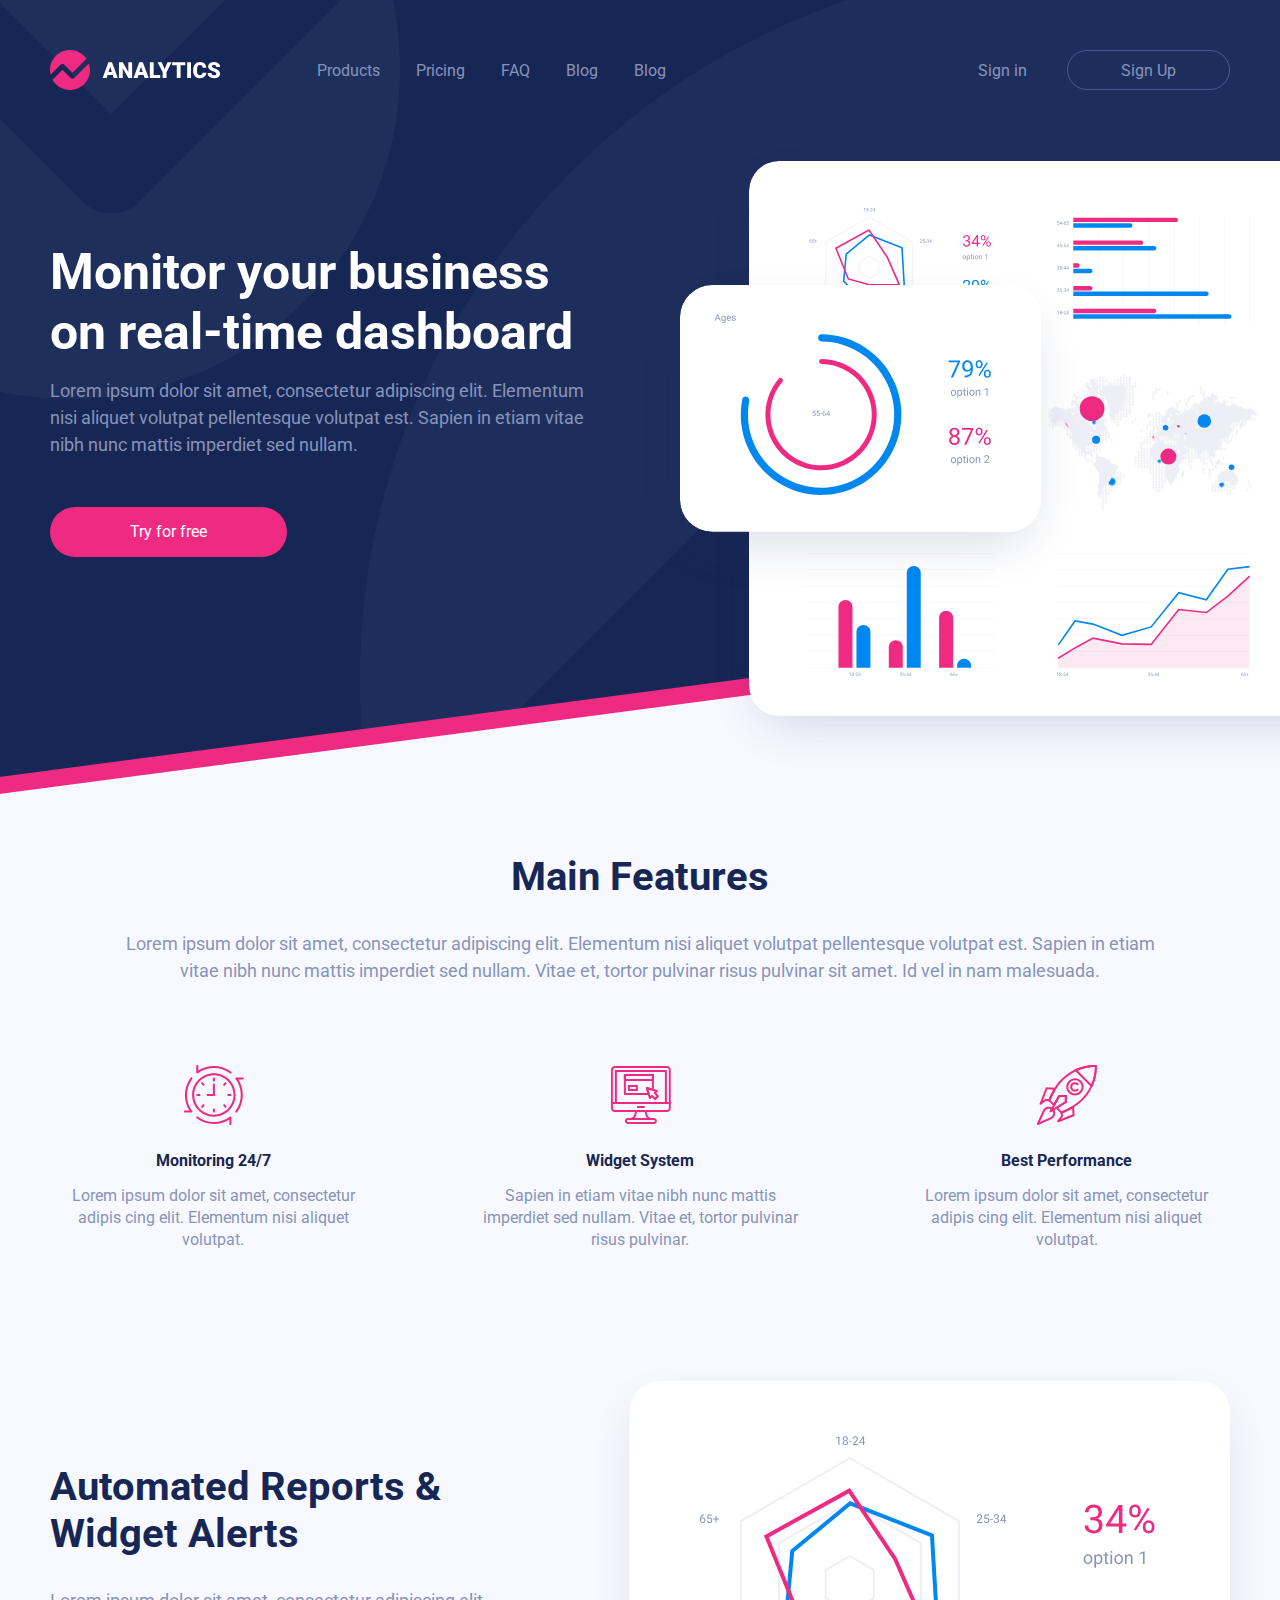
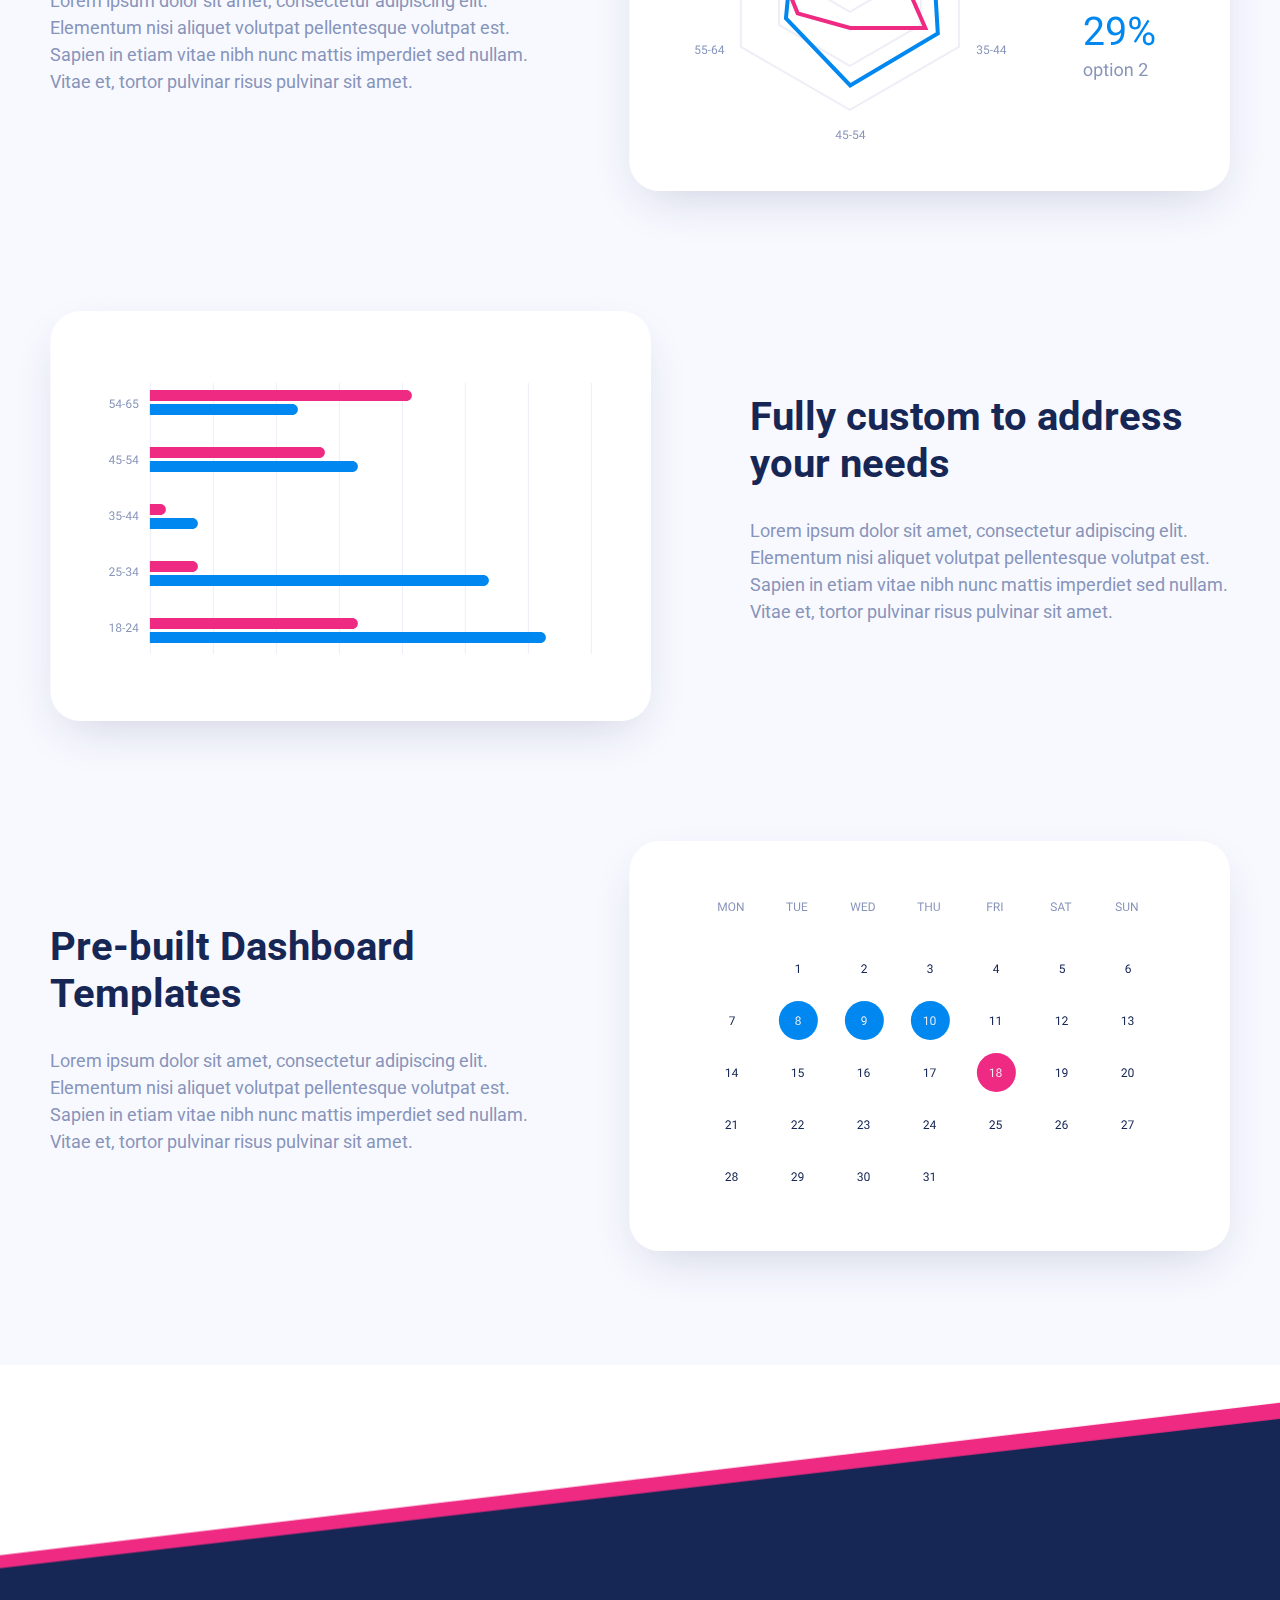
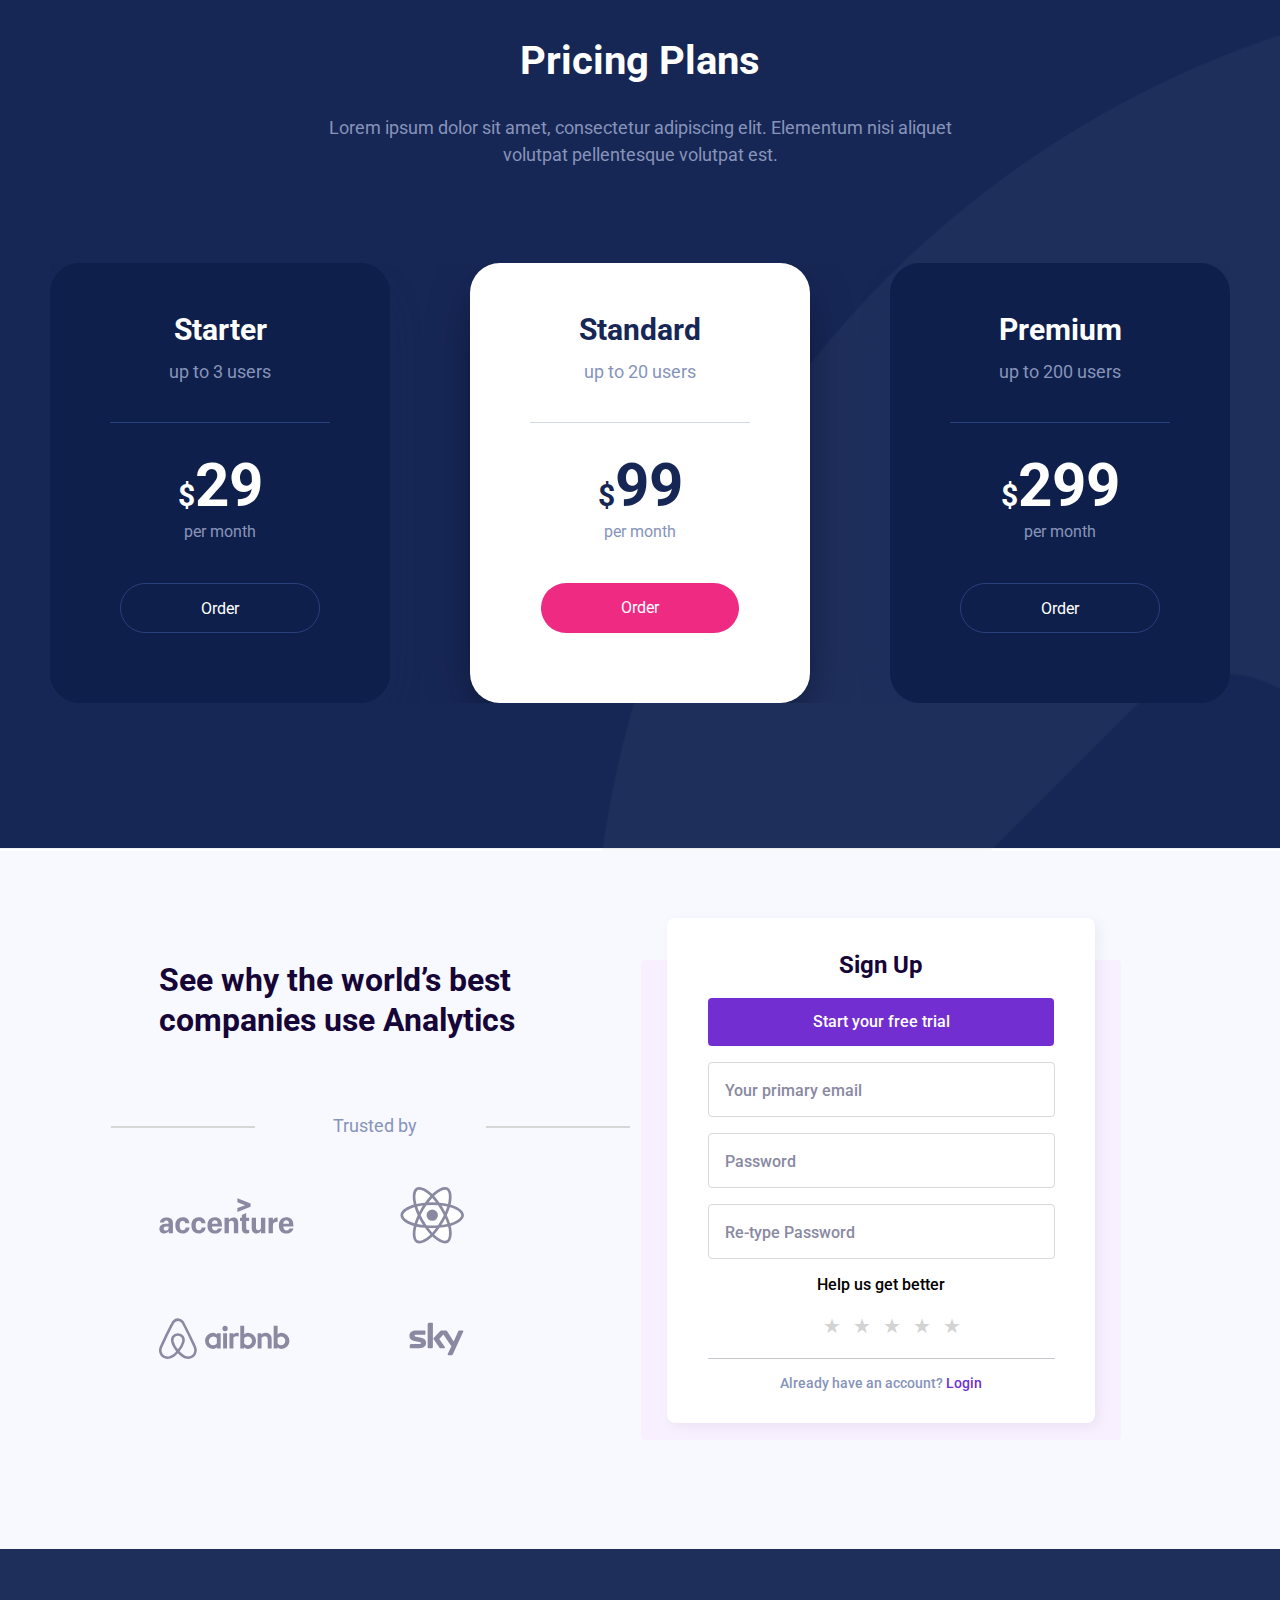
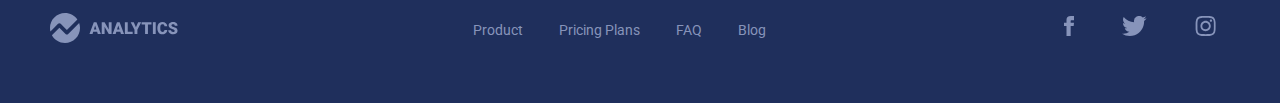
==== commit 21458ef1: "fix mistakes" ====
--- a/index.html
+++ b/index.html
@@ -131,7 +131,7 @@
                 <div class="automated__row">
                     <div class="automated__column">
                         <div class="automated__column-title">
-                            <h2 class="title">Fully customizable to address your needs </h2>
+                            <h2 class="title">Fully custom to address your needs </h2>
                         </div>
                         <div class="automated__column-text">
                             <p class="text">
--- a/css/style.css
+++ b/css/style.css
@@ -144,7 +144,7 @@
 .btn {
   display: inline-block;
   height: 50px;
-  padding: 0 80px; 
+  padding: 0 80px;
   border-radius: 68px;
   font-size: 16px;
   line-height: 50px;
@@ -165,7 +165,6 @@
 
 .btn--red {
   background: #ef2a82;
-  
 }
 
 .btn--back-dark:hover {
@@ -235,7 +234,7 @@
 }
 
 .features__column {
-  width: 320px;
+  width: 380px;
   text-align: center;
 }
 
@@ -312,14 +311,20 @@
 }
 
 .price__top > p {
-  /* width: 650px; */
+  max-width: 650px;
   margin: 0 auto 15px;
 }
 
 .price__card {
   display: flex;
-  justify-content: space-evenly;
-  overflow-x: hidden;
+  justify-content: space-between;
+  overflow-x: scroll;
+  gap: 80px;
+}
+.price__card::-webkit-scrollbar {
+  display: none;
+  width: 1px;
+  background-color: #1f1f88;
 }
 
 .card {
@@ -328,7 +333,6 @@
   box-shadow: 0px 18px 50px -15px rgba(25, 42, 89, 0.2);
   border-radius: 30px;
   text-align: center;
- 
 }
 
 .card-white {
@@ -338,7 +342,6 @@
 
 .card__content {
   padding: 50px 60px 70px 60px;
-  
 }
 
 .card__top {
--- a/css/media.css
+++ b/css/media.css
@@ -6,9 +6,13 @@
 }
 
 @media (max-width: 1115px) {
+  .features {
+    padding-bottom: 71px;
+  }
+
   .features__row {
     column-gap: 0;
-    gap: 5px;
+    gap: 35px;
   }
 
   .header__logo {
@@ -41,6 +45,11 @@
   .automated {
     padding-bottom: 0px;
   }
+
+  .price__card {
+    gap: 40px;
+  }
+
   .companies__column-inner {
     padding: 36px 30px;
   }
@@ -60,7 +69,7 @@
   }
   .companies__column {
     position: static;
-    width: 100%;
+    max-width: 100%;
   }
   .companies__column-inner .form__authorization {
     display: flex;
@@ -69,6 +78,11 @@
   }
   .form__auth-btn {
     width: 100%;
+  }
+
+  .form__auth-btn {
+    padding-left: 89px;
+    padding-right: 90px;
   }
 
   .rating-area {
@@ -92,6 +106,7 @@
   }
   .companies__icons {
     width: auto;
+    padding: 0 25px;
   }
 
   .header__row {
@@ -103,26 +118,19 @@
 }
 
 @media (max-width: 767px) {
+  body {
+    font-size: 14px;
+  }
   .title {
     font-size: 30px;
     line-height: 35px;
   }
-  .header__title {
-    font-size: 31px;
-  }
-  .header {
-    height: 900px;
-  }
 
   .container {
     display: flex;
     justify-content: space-around;
-    /* padding: 0; */
     margin: 0;
     padding: 0 20px;
-  }
-  .menu {
-    /* display: none; */
   }
 
   .sign__up-btn {
@@ -151,7 +159,7 @@
   }
 
   .header__title {
-    font-size: 35px;
+    font-size: 31px;
     padding-top: 20px;
   }
 
@@ -166,11 +174,13 @@
 
   .btn {
     display: flex;
-    justify-content: center;
-    align-items: center;
-    margin: auto 10px;
+    /* margin: auto 10px; */
     font-size: 16px;
-    line-height: 19px;
+    /* line-height: 19px; */
+    /* align-content: center; */
+    align-items: center;
+    justify-content: space-around;
+    padding: 0;
   }
 
   .main {
@@ -184,6 +194,10 @@
     justify-content: space-around;
   }
 
+  .companies {
+    padding-top: 34px;
+  }
+
   .companies__column--mini-size {
     display: none;
     width: 431px;
@@ -201,6 +215,32 @@
   .features__column {
     width: 100%;
   }
+
+  .price__card {
+    gap: 20px;
+  }
+
+  .card {
+    min-width: 250px;
+    display: flex;
+    align-items: center;
+    justify-content: center;
+  }
+
+  .card__content {
+    padding: 35px 37px 47px 37px;
+  }
+
+  .card__title {
+    font-size: 25px;
+  }
+  .card__text {
+    font-size: 13px;
+  }
+  .card__inner-descr {
+    font-size: 13px;
+  }
+
   .footer {
     display: flex;
     justify-content: space-around;
@@ -298,11 +338,4 @@
   .hide__scroll {
     overflow: hidden;
   }
-}
-@media (max-width: 425px){
-  .form__auth-btn  {padding: 0;}
-}
-
-@media (max-width: 329px){
-  .btn--red {padding: 0;}
 }